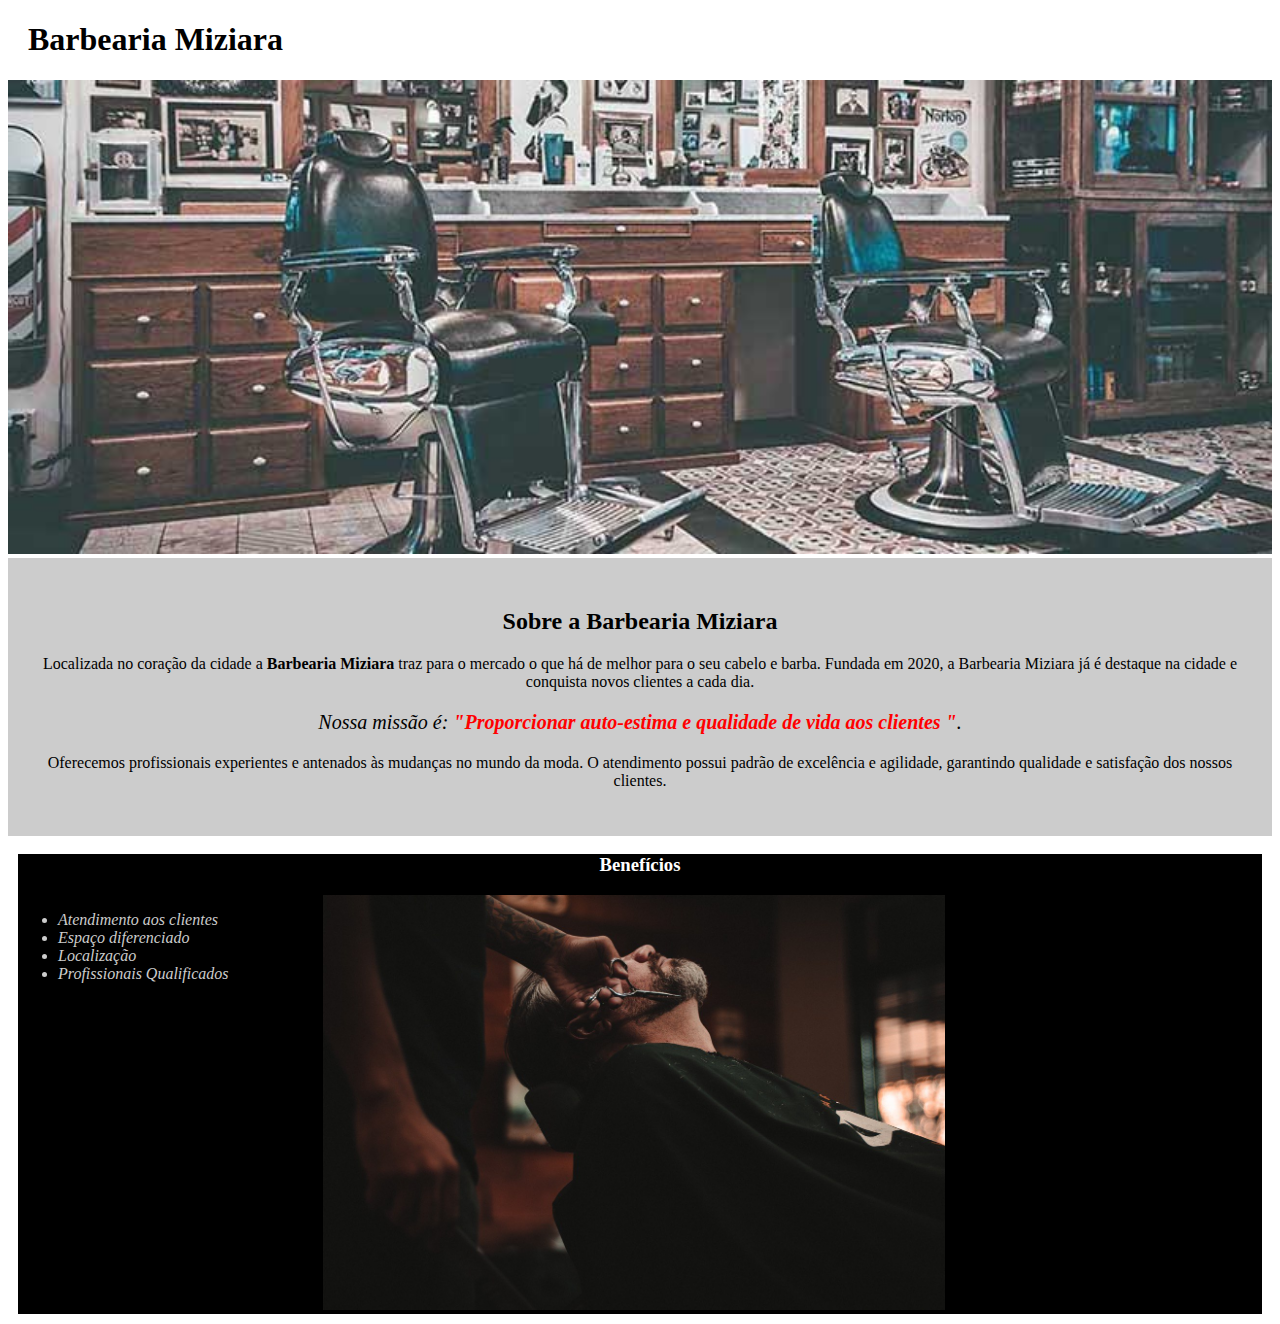
==== index.html @ 78d76c57 "Primeira página" ====
<!DOCTYPE html>
<html lang="pt-br">

<head>
    <meta charset="UTF-8">
    <title>Barbearia Miziara</title>
    <link rel="stylesheet" href="style.css">
</head>

<body>
    <header>
        <h1 class="titulo-principal">Barbearia Miziara</h1>
    </header>
    <img id="barbearia" src="img/banner.jpg" alt="Minha Figura">
    <div class="principal">
        <h2 class="centralizado" style="color: black;">Sobre a Barbearia Miziara</h2>

        <p>Localizada no coração da cidade a <strong>Barbearia Miziara</strong> traz para o mercado o que há de melhor para o seu cabelo e barba. Fundada em 2020, a Barbearia Miziara já é destaque na cidade e conquista novos clientes a cada dia.</p>

        <p id="missao" style=" font-size: 20px"><em>Nossa missão é: <strong>"Proporcionar auto-estima e qualidade de vida
                aos clientes "</strong>.</em></p>

        <p>Oferecemos profissionais experientes e antenados às mudanças no mundo da moda. O atendimento possui padrão de excelência e agilidade, garantindo qualidade e satisfação dos nossos clientes.</p>
    </div>

    <div class="beneficios">
        <h3 class="centralizado" style="color: white;">Benefícios</h3>

        <ul>
            <li class="itens">Atendimento aos clientes</li>
            <li class="itens">Espaço diferenciado</li>
            <li class="itens">Localização</li>
            <li class="itens">Profissionais Qualificados</li>
        </ul>

        <img src="img/beneficios.jpg" alt="Minha Figura" class="imagembeneficios">
    </div>
</body>


</html>
---- style.css ----
body {}

#barbearia {
    width: 100%;
}

.principal {
    background: #CCCCCC;
    padding: 30px;
}

.titulo-principal {
    padding-left: 20px;
    color: black;
}

.centralizado {
    text-align: center;
}

p {
    text-align: center
}

#missao {
    font-size: 20px
}

em strong {
    color: #FF0000;
}

.itens {
    font-style: italic;
    color: #CCCCCC
}

.beneficios {
    background: #000000;
    margin: 10px;
}

ul {
    display: inline-block;
    vertical-align: top;
    width: 20%;
    margin-right: 1%;
}

.imagembeneficios {
    width: 50%;
}
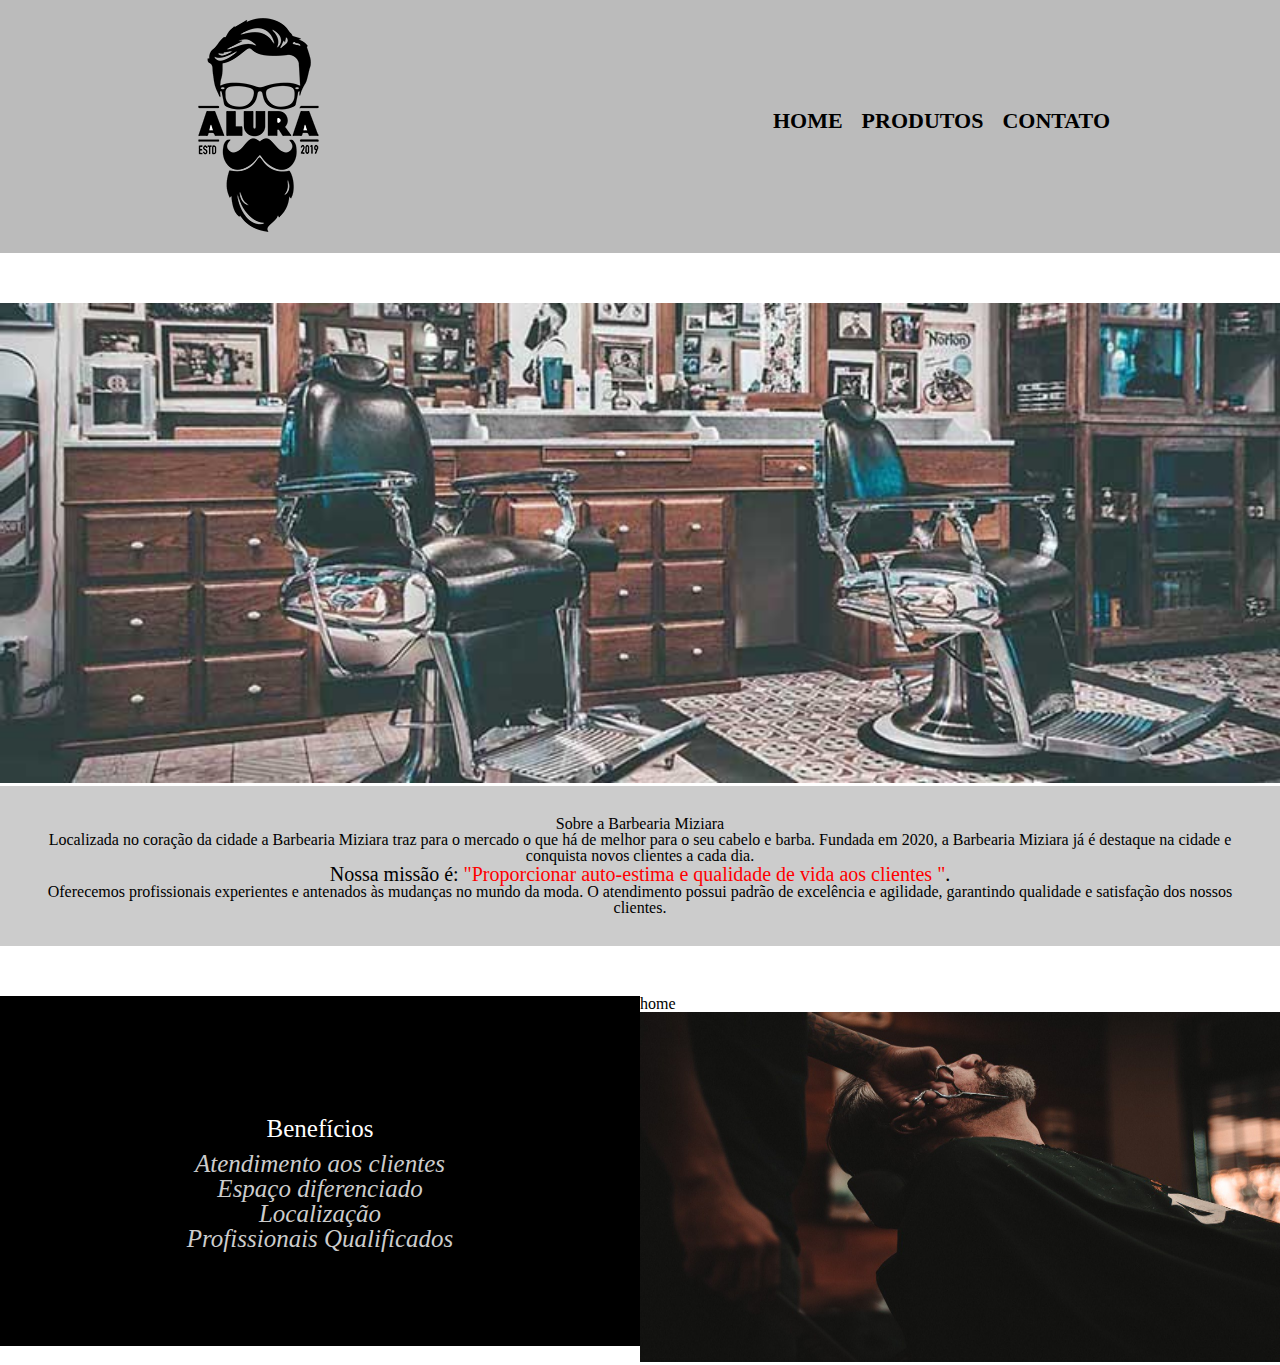
==== commit ab009661: "Resolveno nome da pagina para deploy do git page" ====
--- a/index.html
+++ b/index.html
@@ -4,38 +4,50 @@
 <head>
     <meta charset="UTF-8">
     <title>Barbearia Miziara</title>
-    <link rel="stylesheet" href="style.css">
+    <link rel="stylesheet" href="css/reset.css">
+    <link rel="stylesheet" href="css/home.css">
 </head>
 
 <body>
     <header>
-        <h1 class="titulo-principal">Barbearia Miziara</h1>
+        <div class="caixa">
+            <h1><img src="img/logo.png"></h1>
+            <nav>
+                <ul>
+                    <li><a href="index.html">Home</a></li>
+                    <li><a href="produtos.html">Produtos</a></li>
+                    <li><a href="contato.html">Contato</a></li>
+                </ul>
+            </nav>
+        </div>
     </header>
-    <img id="barbearia" src="img/banner.jpg" alt="Minha Figura">
-    <div class="principal">
-        <h2 class="centralizado" style="color: black;">Sobre a Barbearia Miziara</h2>
+    <main>
+        <img id="barbearia" src="img/banner.jpg" alt="Minha Figura">
+        <div class="principal">
+            <h2 class="centralizado" style="color: black;">Sobre a Barbearia Miziara</h2>
+            <p>Localizada no coração da cidade a <strong>Barbearia Miziara</strong> traz para o mercado o que há de melhor para o seu cabelo e barba. Fundada em 2020, a Barbearia Miziara já é destaque na cidade e conquista novos clientes a cada dia.</p>
+            <p id="missao" style=" font-size: 20px"><em>Nossa missão é: <strong>"Proporcionar auto-estima e qualidade de
+                        vida aos clientes "</strong>.</em></p>
+            <p>Oferecemos profissionais experientes e antenados às mudanças no mundo da moda. O atendimento possui padrão de excelência e agilidade, garantindo qualidade e satisfação dos nossos clientes.</p>
+        </div>
 
-        <p>Localizada no coração da cidade a <strong>Barbearia Miziara</strong> traz para o mercado o que há de melhor para o seu cabelo e barba. Fundada em 2020, a Barbearia Miziara já é destaque na cidade e conquista novos clientes a cada dia.</p>
-
-        <p id="missao" style=" font-size: 20px"><em>Nossa missão é: <strong>"Proporcionar auto-estima e qualidade de vida
-                aos clientes "</strong>.</em></p>
-
-        <p>Oferecemos profissionais experientes e antenados às mudanças no mundo da moda. O atendimento possui padrão de excelência e agilidade, garantindo qualidade e satisfação dos nossos clientes.</p>
-    </div>
-
-    <div class="beneficios">
-        <h3 class="centralizado" style="color: white;">Benefícios</h3>
-
-        <ul>
-            <li class="itens">Atendimento aos clientes</li>
-            <li class="itens">Espaço diferenciado</li>
-            <li class="itens">Localização</li>
-            <li class="itens">Profissionais Qualificados</li>
-        </ul>
-
-        <img src="img/beneficios.jpg" alt="Minha Figura" class="imagembeneficios">
-    </div>
+        <div class="beneficios">
+            <div id="div1-footer">
+                <ul id="text-footer">
+                    <li>
+                        <h3 class="centralizado" style="color: white; size: 30px; padding: 10px;">Benefícios</h3>
+                    </li>
+                    <li class="itens">Atendimento aos clientes</li>
+                    <li class="itens">Espaço diferenciado</li>
+                    <li class="itens">Localização</li>
+                    <li class="itens">Profissionais Qualificados</li>
+                </ul>
+            </div>home
+            <div id="div2-footer">
+                <img src="img/beneficios.jpg" alt="Minha Figura" class="imagembeneficios">
+            </div>
+        </div>
+    </main>
 </body>
 
-
 </html>--- a/css/home.css
+++ b/css/home.css
@@ -0,0 +1,108 @@
+header {
+    background: #bbbbbb;
+}
+
+.caixa {
+    position: relative;
+    width: 940px;
+    margin: 0 auto;
+}
+
+nav {
+    position: absolute;
+    top: 110px;
+    right: 0px;
+}
+
+nav li {
+    display: inline;
+    margin: 0 0 0 15px;
+}
+
+nav a {
+    text-transform: uppercase;
+    color: #000000;
+    font-weight: bold;
+    font-size: 22px;
+    text-decoration: none;
+}
+
+nav a:hover {
+    color: white;
+    text-decoration: underline;
+}
+
+#barbearia {
+    padding-top: 50px;
+    width: 100%;
+}
+
+.principal {
+    padding-top: 50px;
+    background: #CCCCCC;
+    padding: 30px;
+}
+
+.titulo-principal {
+    padding-left: 20px;
+    color: black;
+    text-align: center;
+}
+
+.centralizado {
+    text-align: center;
+}
+
+p {
+    text-align: center
+}
+
+#missao {
+    font-size: 20px
+}
+
+em strong {
+    color: #FF0000;
+}
+
+.itens {
+    font-style: italic;
+    color: #CCCCCC
+}
+
+.beneficios {
+    padding-top: 50px;
+    width: auto;
+    height: 350px;
+}
+
+#text-footer ul {
+    display: inline-block;
+    vertical-align: top;
+    width: 40%;
+    margin-right: 1%;
+}
+
+.imagembeneficios {
+    width: 100%;
+    height: 350px;
+}
+
+#div1-footer {
+    background: #000000;
+    float: left;
+    text-align: center;
+    width: 50%;
+    height: 100%;
+}
+
+#text-footer {
+    font-size: 25px;
+    padding-top: 110px;
+}
+
+#div2-footer {
+    float: right;
+    width: 50%;
+    height: 100%;
+}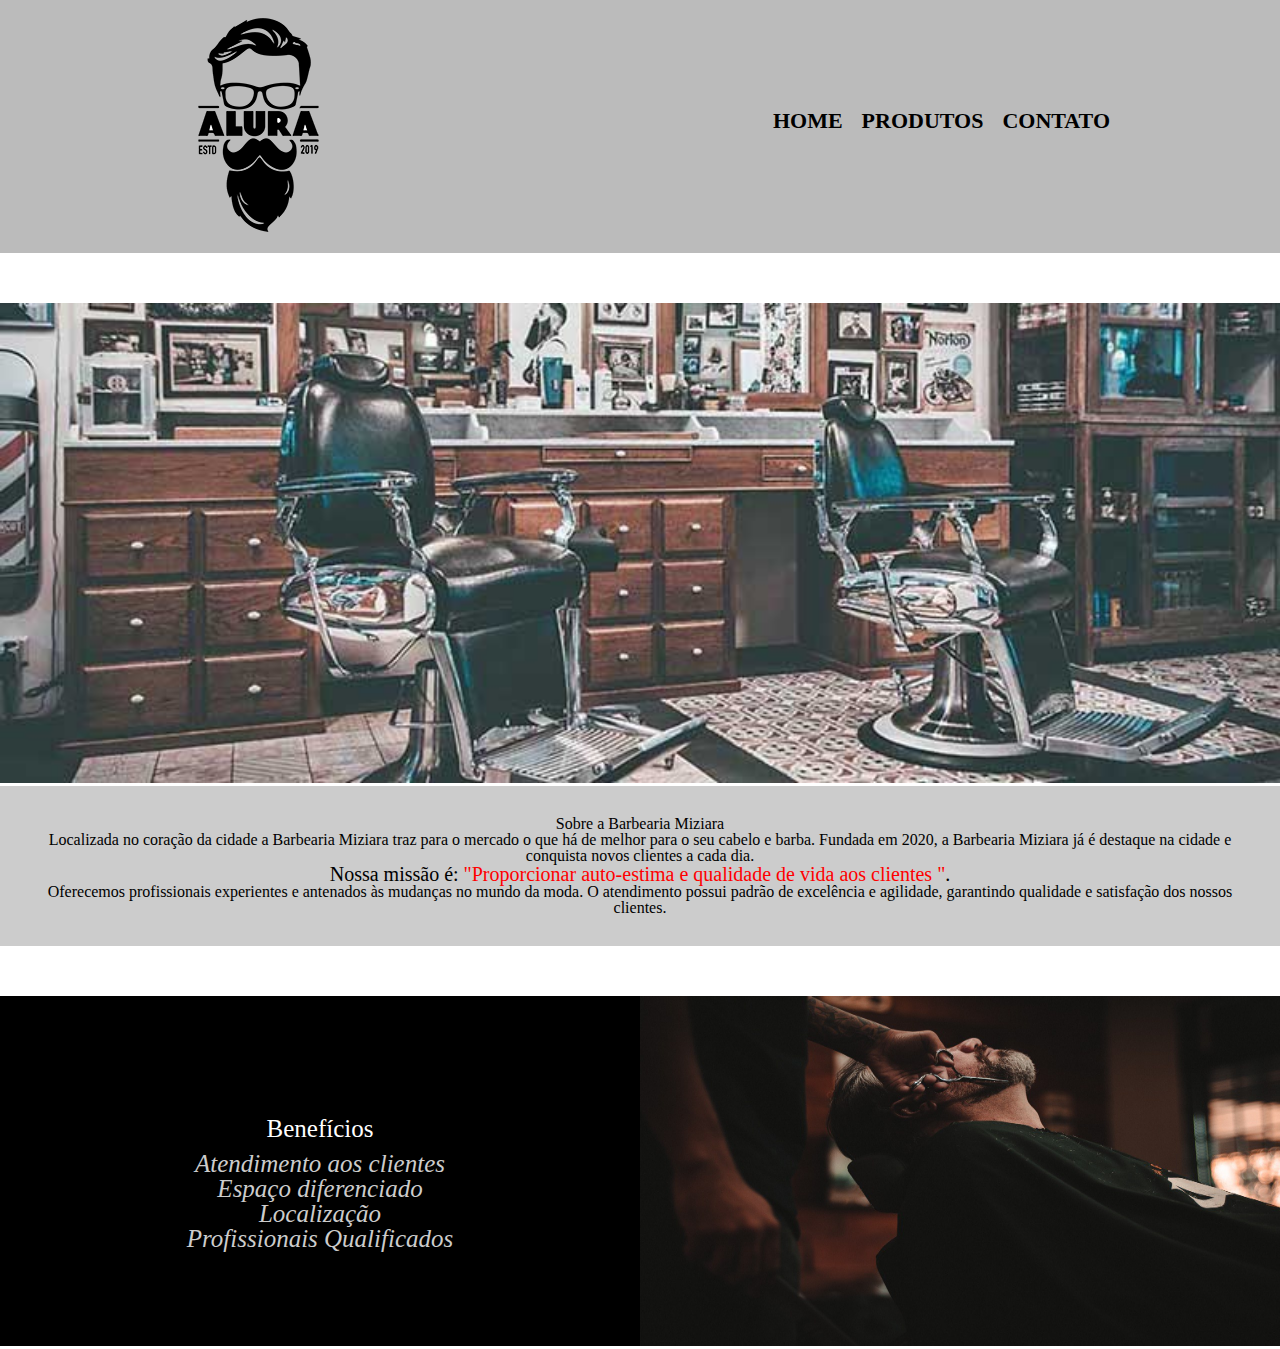
==== commit 9241464e: "Removendo palavra home" ====
--- a/index.html
+++ b/index.html
@@ -42,7 +42,7 @@
                     <li class="itens">Localização</li>
                     <li class="itens">Profissionais Qualificados</li>
                 </ul>
-            </div>home
+            </div>
             <div id="div2-footer">
                 <img src="img/beneficios.jpg" alt="Minha Figura" class="imagembeneficios">
             </div>
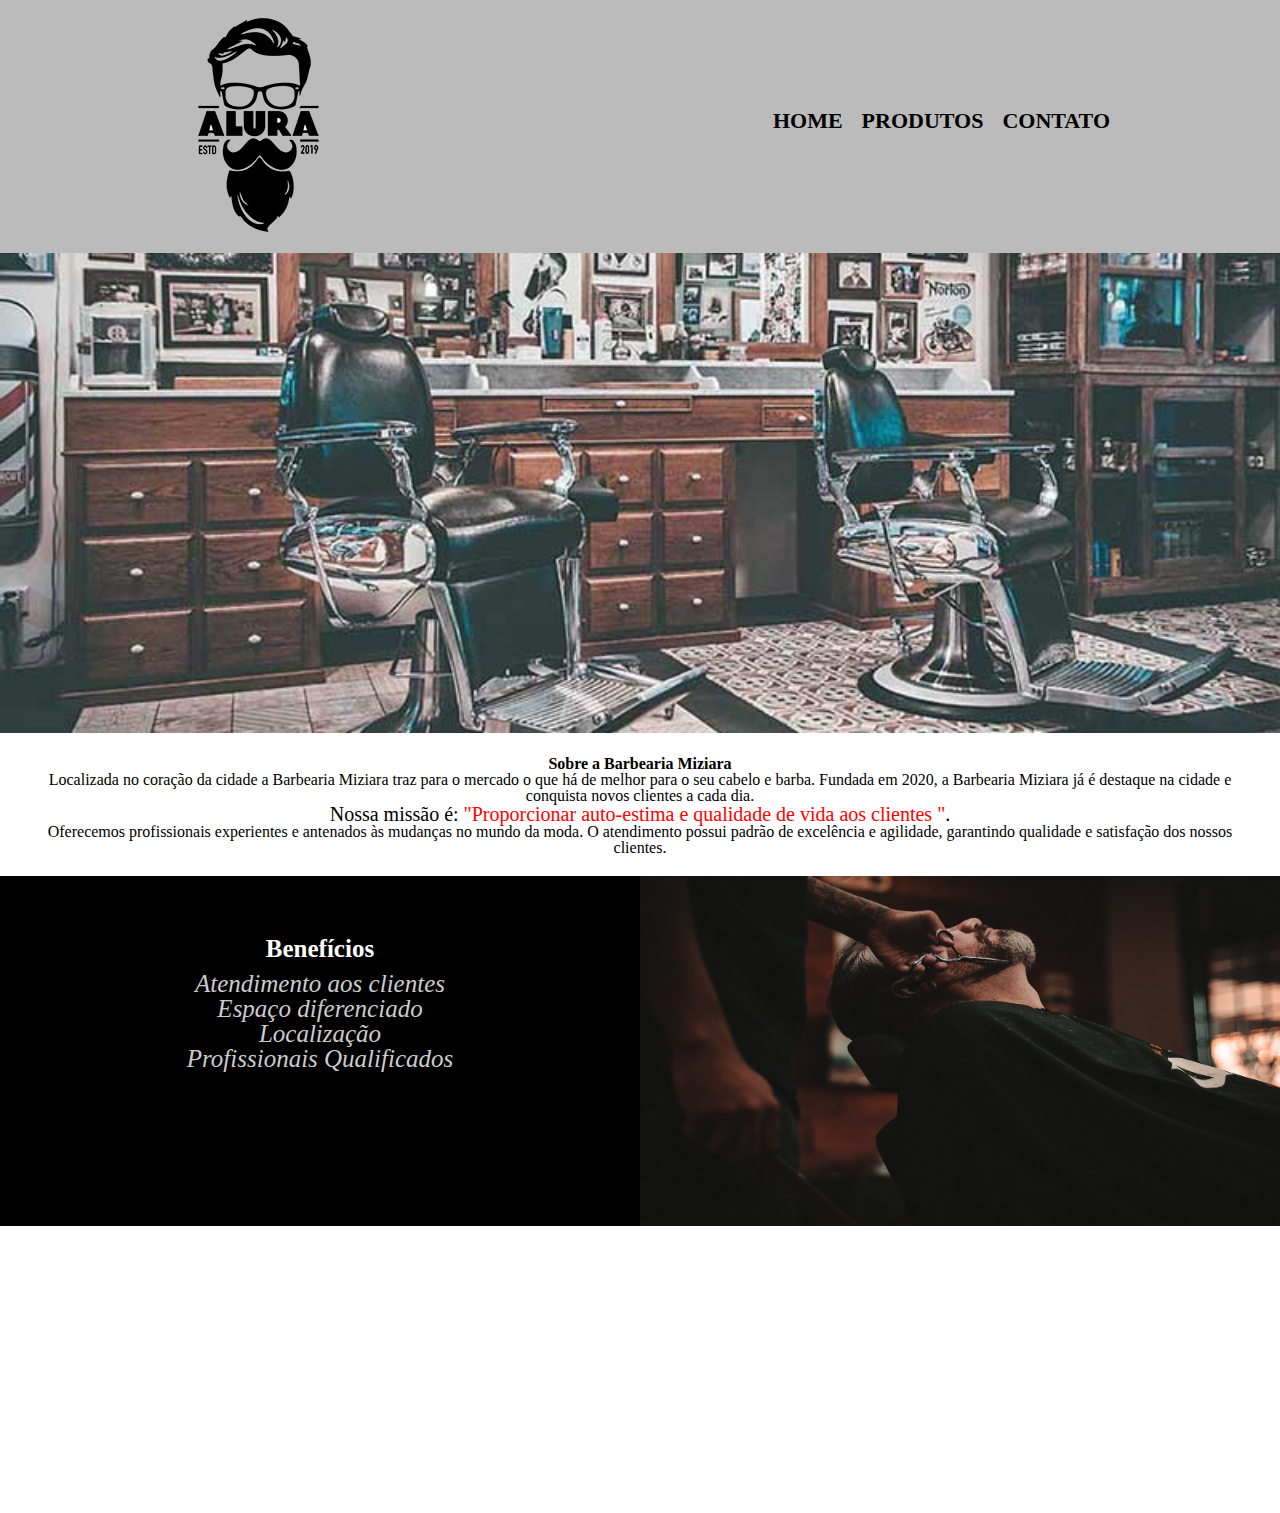
==== commit 0b039d0e: "Adicionando novas paginas" ====
--- a/index.html
+++ b/index.html
@@ -4,8 +4,8 @@
 <head>
     <meta charset="UTF-8">
     <title>Barbearia Miziara</title>
+    <link rel="stylesheet" href="css/style-home.css">
     <link rel="stylesheet" href="css/reset.css">
-    <link rel="stylesheet" href="css/home.css">
 </head>
 
 <body>
@@ -24,7 +24,7 @@
     <main>
         <img id="barbearia" src="img/banner.jpg" alt="Minha Figura">
         <div class="principal">
-            <h2 class="centralizado" style="color: black;">Sobre a Barbearia Miziara</h2>
+            <h2 class="centralizado" style="color: black">Sobre a Barbearia Miziara</h2>
             <p>Localizada no coração da cidade a <strong>Barbearia Miziara</strong> traz para o mercado o que há de melhor para o seu cabelo e barba. Fundada em 2020, a Barbearia Miziara já é destaque na cidade e conquista novos clientes a cada dia.</p>
             <p id="missao" style=" font-size: 20px"><em>Nossa missão é: <strong>"Proporcionar auto-estima e qualidade de
                         vida aos clientes "</strong>.</em></p>
@@ -48,6 +48,11 @@
             </div>
         </div>
     </main>
+
+    <footer>
+        <img src="img/logo-branco.png">
+        <p class="copyright">&copy; Copyright Barbearia Miziara - 2019</p>
+    </footer>
 </body>
 
 </html>--- a/css/style-home.css
+++ b/css/style-home.css
@@ -0,0 +1,119 @@
+header {
+    background: #bbbbbb;
+}
+
+.caixa {
+    position: relative;
+    width: 940px;
+    margin: 0 auto;
+}
+
+nav {
+    position: absolute;
+    top: 110px;
+    right: 0px;
+}
+
+nav li {
+    display: inline;
+    margin: 0 0 0 15px;
+}
+
+nav a {
+    text-transform: uppercase;
+    color: #000000;
+    font-weight: bold;
+    font-size: 22px;
+    text-decoration: none;
+}
+
+nav a:hover {
+    color: white;
+    text-decoration: underline;
+}
+
+#barbearia {
+    width: 100%;
+}
+
+.principal {
+    background: #ffffff;
+    padding: 20px;
+}
+
+.titulo-principal {
+    padding-left: 20px;
+    color: black;
+    text-align: center;
+}
+
+.centralizado {
+    text-align: center;
+    font-weight: bold;
+}
+
+p {
+    text-align: center
+}
+
+#missao {
+    font-size: 20px
+}
+
+em strong {
+    color: #FF0000;
+}
+
+.itens {
+    font-style: italic;
+    color: #CCCCCC
+}
+
+.beneficios {
+    padding-top: 0px;
+    width: auto;
+    height: 350px;
+}
+
+#text-footer ul {
+    display: inline-block;
+    vertical-align: top;
+    width: 40%;
+    margin-right: 1%;
+}
+
+.imagembeneficios {
+    width: 100%;
+    height: 350px;
+}
+
+#div1-footer {
+    background: #000000;
+    float: left;
+    text-align: center;
+    width: 50%;
+    height: 100%;
+}
+
+#text-footer {
+    font-size: 25px;
+    padding-top: 50px;
+}
+
+#div2-footer {
+    float: right;
+    width: 50%;
+    height: 100%;
+}
+
+footer {
+    text-align: center;
+    background: url("https://cdn.shortpixel.ai/client/to_webp,q_glossy,ret_img,w_1920/https://home.unicruz.edu.br/wp-content/uploads/revslider/u-revo-slider/Slide1-BG.jpg");
+    padding: 40px 0;
+}
+
+.copyright {
+    color: #ffffff;
+    font-size: 13px;
+    margin: 20px 0 0;
+}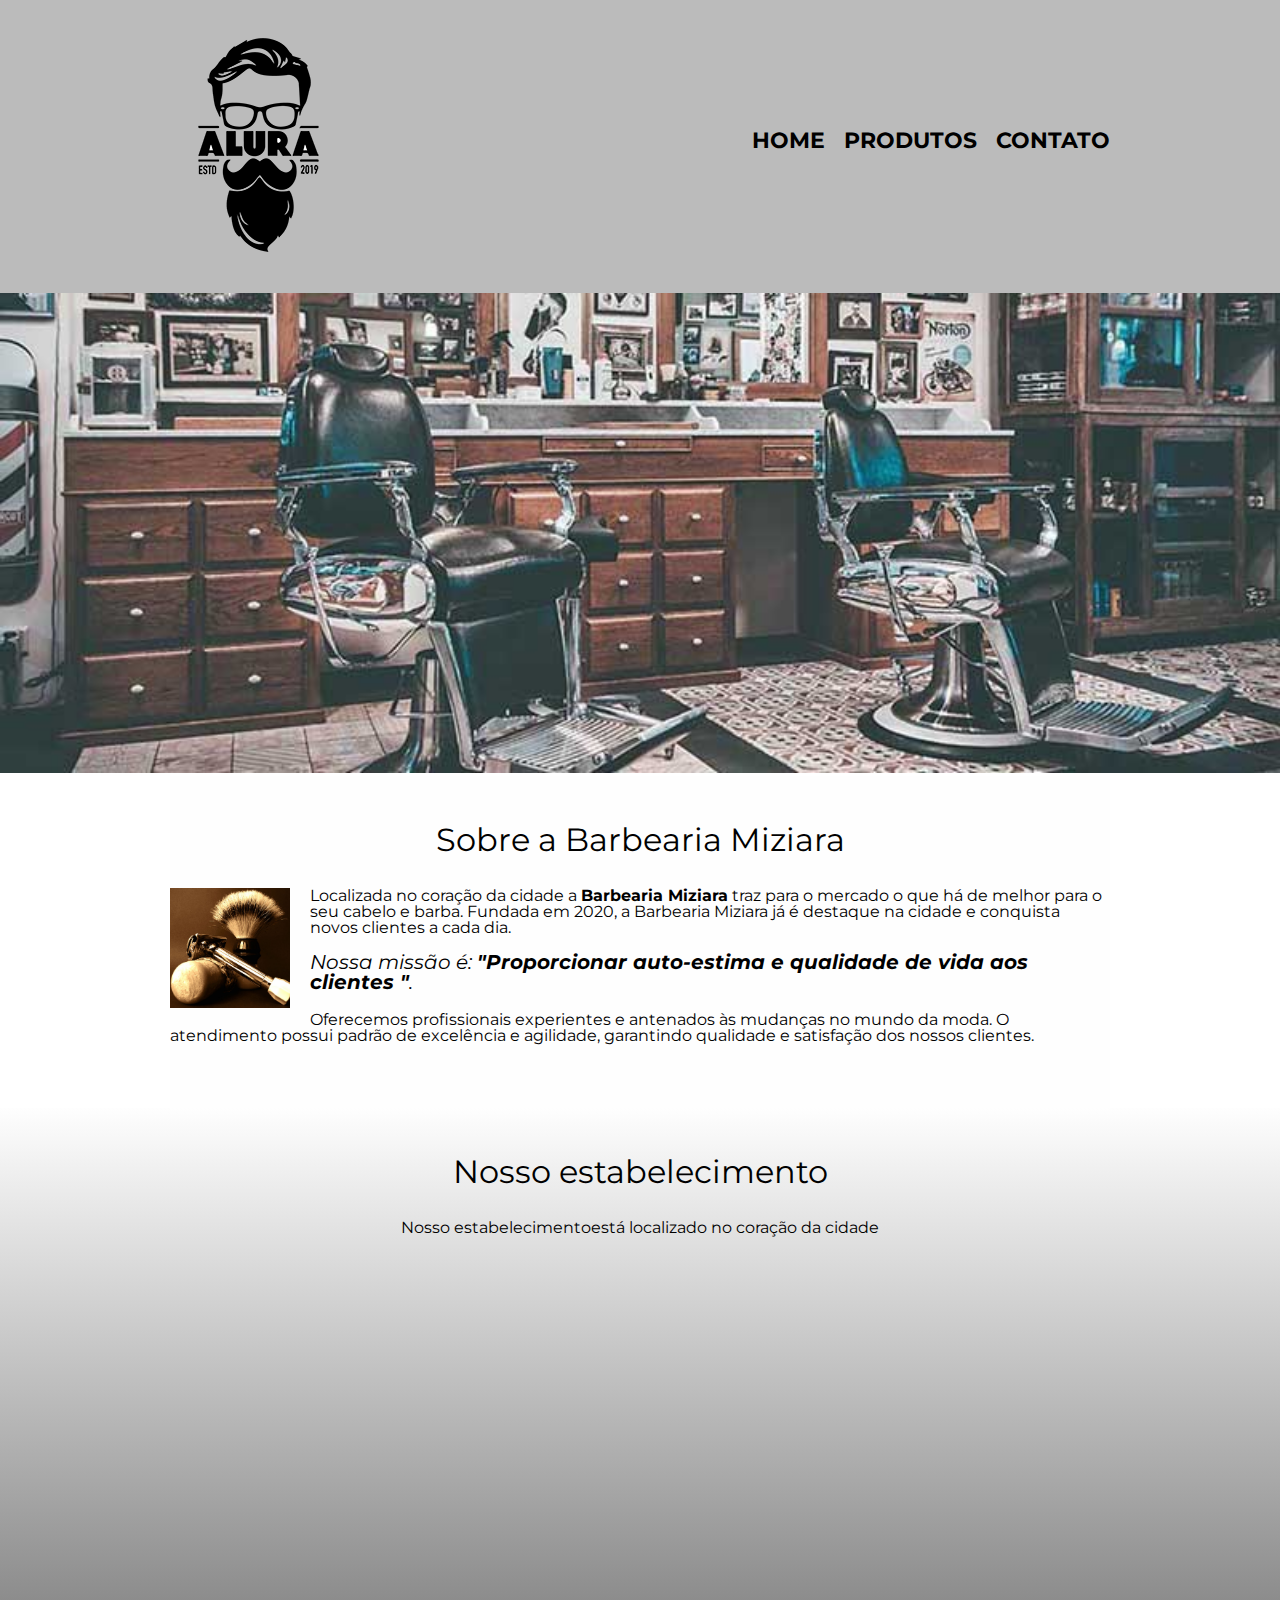
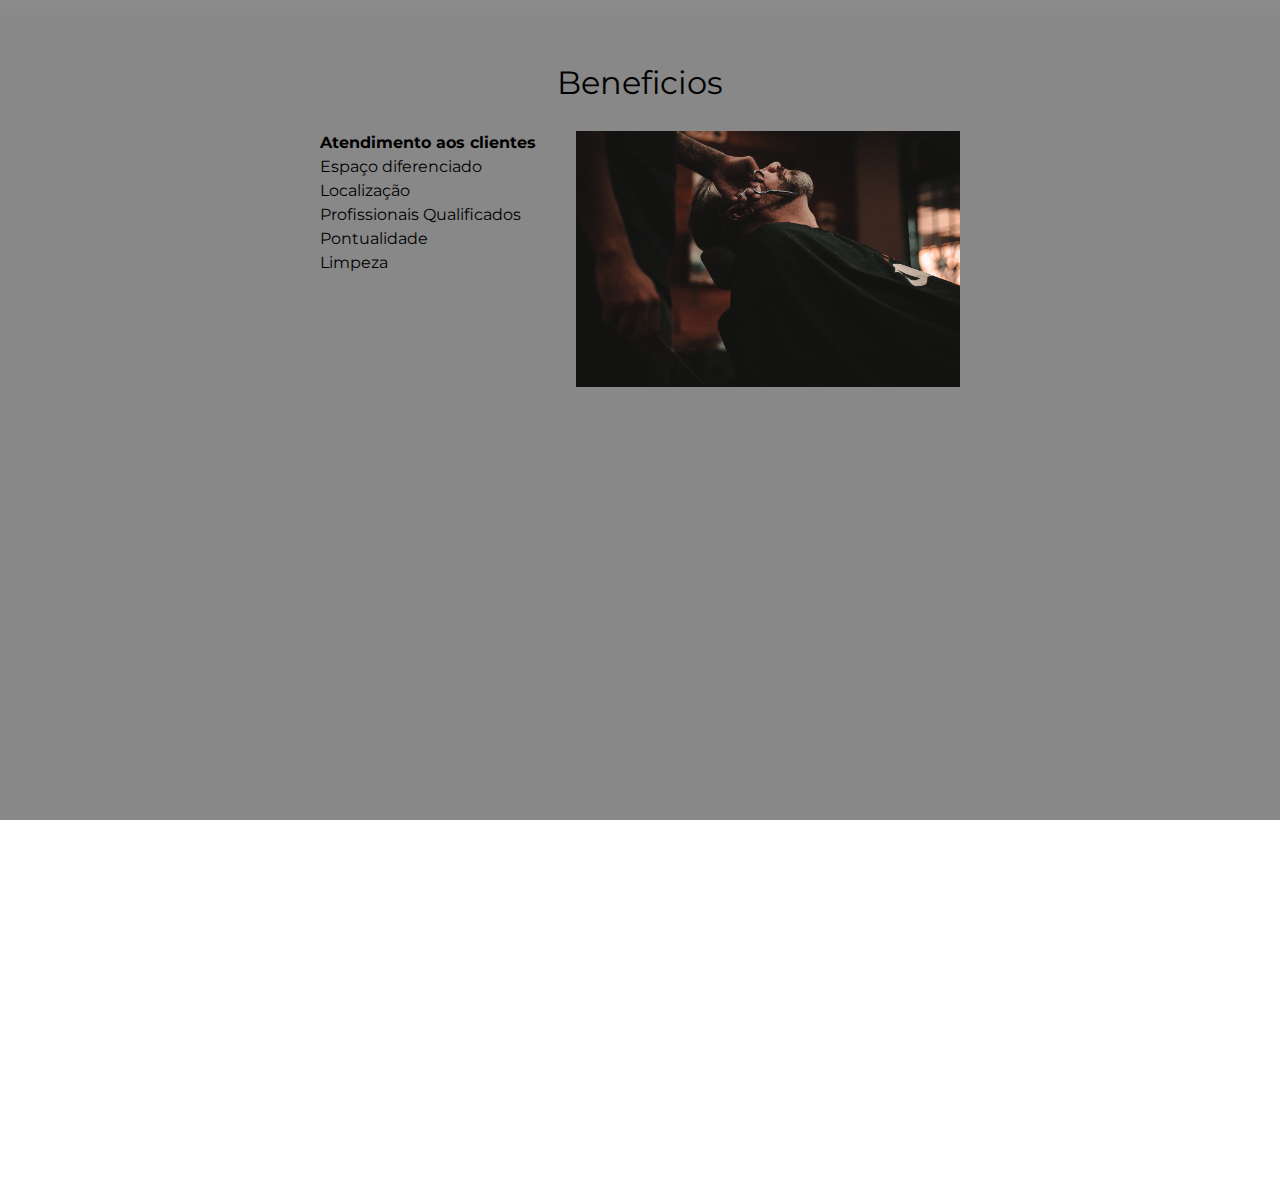
==== commit 3c3f757b: "Alterando página Home" ====
--- a/index.html
+++ b/index.html
@@ -4,8 +4,10 @@
 <head>
     <meta charset="UTF-8">
     <title>Barbearia Miziara</title>
-    <link rel="stylesheet" href="css/style-home.css">
+
     <link rel="stylesheet" href="css/reset.css">
+    <link rel="stylesheet" href="css/style.css">
+    <link href="https://fonts.googleapis.com/css2?family=Montserrat:wght@100&display=swap" rel="stylesheet">
 </head>
 
 <body>
@@ -21,37 +23,54 @@
             </nav>
         </div>
     </header>
+
+    <img class="banner" src="img/banner.jpg">
     <main>
-        <img id="barbearia" src="img/banner.jpg" alt="Minha Figura">
-        <div class="principal">
-            <h2 class="centralizado" style="color: black">Sobre a Barbearia Miziara</h2>
+        <section class="principal">
+            <h2 class="titulo-principal">Sobre a Barbearia Miziara</h2>
+
+            <img class="utensilios" src="img/utensilios.jpg" alt="Utensilios de um barbeiro.">
             <p>Localizada no coração da cidade a <strong>Barbearia Miziara</strong> traz para o mercado o que há de melhor para o seu cabelo e barba. Fundada em 2020, a Barbearia Miziara já é destaque na cidade e conquista novos clientes a cada dia.</p>
-            <p id="missao" style=" font-size: 20px"><em>Nossa missão é: <strong>"Proporcionar auto-estima e qualidade de
-                        vida aos clientes "</strong>.</em></p>
+            <p id=" missao " style=" font-size: 20px "><em>Nossa missão é: <strong>"Proporcionar auto-estima e qualidade de vida aos clientes "</strong>.</em></p>
             <p>Oferecemos profissionais experientes e antenados às mudanças no mundo da moda. O atendimento possui padrão de excelência e agilidade, garantindo qualidade e satisfação dos nossos clientes.</p>
-        </div>
+        </section>
 
-        <div class="beneficios">
-            <div id="div1-footer">
-                <ul id="text-footer">
-                    <li>
-                        <h3 class="centralizado" style="color: white; size: 30px; padding: 10px;">Benefícios</h3>
-                    </li>
-                    <li class="itens">Atendimento aos clientes</li>
-                    <li class="itens">Espaço diferenciado</li>
-                    <li class="itens">Localização</li>
-                    <li class="itens">Profissionais Qualificados</li>
-                </ul>
+        <section class="mapa">
+            <h3 class="titulo-principal">Nosso estabelecimento</h3>
+            <p>
+                Nosso estabelecimentoestá localizado no coração da cidade</p>
+            <div class="mapa-conteudo">
+                <iframe src="https://www.google.com/maps/embed?pb=!1m18!1m12!1m3!1d3773.8905729565076!2d-48.238645585210016!3d-18.936237113064696!2m3!1f0!2f0!3f0!3m2!1i1024!2i768!4f13.1!3m3!1m2!1s0x94a44ff70f5c6655%3A0xaba6917af6c566f9!2sR.%20Carvalho%20de%20Mendon%C3%A7a%2C%201578%20-%20Pampulha%2C%20Uberl%C3%A2ndia%20-%20MG!5e0!3m2!1spt-BR!2sbr!4v1590540387512!5m2!1spt-BR!2sbr"
+                    width="100%" height="300" frameborder="0" style="border:0;" allowfullscreen="" aria-hidden="false" tabindex="0"></iframe>
             </div>
-            <div id="div2-footer">
-                <img src="img/beneficios.jpg" alt="Minha Figura" class="imagembeneficios">
+
+        </section>
+
+
+        <section class="beneficios">
+            <h3 class="titulo-principal"> Beneficios</h3>
+
+            <div class="conteudo-beneficios">
+                <ul class="lista-beneficios">
+                    <li class="itens ">Atendimento aos clientes </li>
+                    <li class="itens ">Espaço diferenciado</li>
+                    <li class="itens ">Localização</li>
+                    <li class="itens ">Profissionais Qualificados</li>
+                    <li class="itens ">Pontualidade</li>
+                    <li class="itens ">Limpeza</li>
+                </ul><img src="img/beneficios.jpg " class="imagem-beneficios">
             </div>
-        </div>
+
+            <div class="video">
+                <iframe width="560" height="315" src="https://www.youtube.com/embed/wcVVXUV0YUY" frameborder="0" allow="accelerometer; autoplay; encrypted-media; gyroscope; picture-in-picture" allowfullscreen></iframe>
+            </div>
+        </section>
+
     </main>
 
     <footer>
-        <img src="img/logo-branco.png">
-        <p class="copyright">&copy; Copyright Barbearia Miziara - 2019</p>
+        <img src="img/logo-branco.png ">
+        <p class="copyright ">&copy; Copyright Barbearia Miziara - 2020</p>
     </footer>
 </body>
 
--- a/css/style.css
+++ b/css/style.css
@@ -0,0 +1,239 @@
+    body {
+        font-family: 'Montserrat', sans-serif
+    }
+    
+    header {
+        background: #BBBBBB;
+        padding: 20px 0;
+    }
+    
+    .caixa {
+        position: relative;
+        width: 940px;
+        margin: 0 auto;
+    }
+    
+    nav {
+        position: absolute;
+        top: 110px;
+        right: 0;
+    }
+    
+    nav li {
+        display: inline;
+        margin: 0 0 0 15px;
+    }
+    
+    nav a {
+        text-transform: uppercase;
+        color: #000000;
+        font-weight: bold;
+        font-size: 22px;
+        text-decoration: none;
+    }
+    
+    nav a:hover {
+        color: #ffffff;
+        text-decoration: underline;
+    }
+    
+    .produtos {
+        width: 940px;
+        margin: 0 auto;
+        padding: 50px 0;
+    }
+    
+    .produtos li {
+        display: inline-block;
+        text-align: center;
+        width: 30%;
+        vertical-align: top;
+        margin: 0 1.5%;
+        padding: 30px 20px;
+        box-sizing: border-box;
+        border: 2px solid #000000;
+        border-radius: 10px;
+    }
+    
+    .produtos li:hover {
+        border-color: #C78C19;
+    }
+    
+    .produtos li:active {
+        border-color: #088C19;
+    }
+    
+    .produtos li:hover h2 {
+        font-size: 34px;
+    }
+    
+    .produtos h2 {
+        font-size: 30px;
+        font-weight: bold;
+    }
+    
+    .produto-descricao {
+        font-size: 18px;
+    }
+    
+    .produto-preco {
+        font-size: 22px;
+        font-weight: bold;
+        margin-top: 10px;
+    }
+    
+    footer {
+        text-align: center;
+        background: url("https://cdn.shortpixel.ai/client/to_webp,q_glossy,ret_img,w_1920/https://home.unicruz.edu.br/wp-content/uploads/revslider/u-revo-slider/Slide1-BG.jpg");
+        padding: 40px 0;
+    }
+    
+    .copyright {
+        color: #FFFFFF;
+        font-size: 13px;
+        margin: 20px 0 0;
+    }
+    
+    main {}
+    
+    form {
+        width: 940px;
+        margin: 40px auto;
+    }
+    
+    form label,
+    form legend {
+        display: block;
+        font-size: 20px;
+        margin: 0 0 10px;
+    }
+    
+    .input-padrao {
+        display: block;
+        margin: 0 0 20px;
+        padding: 10px 25px;
+        width: 50%;
+    }
+    
+    .checkbox {
+        margin: 20px 0;
+    }
+    
+    .enviar {
+        width: 40%;
+        padding: 15px 0;
+        background: red;
+        color: white;
+        font-weight: bold;
+        font-size: 18px;
+        border: none;
+        border-radius: 5px;
+        transition: 1s all;
+        cursor: pointer;
+    }
+    
+    .enviar:hover {
+        background: black;
+        transform: scale(1.2);
+    }
+    
+    table {
+        margin: 20px 0 40px;
+    }
+    
+    thead {
+        background: #555555;
+        color: white;
+        font-weight: bold;
+    }
+    
+    td,
+    th {
+        border: 1px solid #000000;
+        padding: 8px 15px;
+    }
+    /*css da página inicial*/
+    
+    .banner {
+        width: 100%;
+    }
+    
+    .titulo-principal {
+        text-align: center;
+        font-size: 2em;
+        margin: 0 0 1em;
+        clear: left;
+    }
+    
+    .principal {
+        padding: 3em 0;
+        background: #FEFEFE;
+        width: 940px;
+        margin: 0 auto;
+    }
+    
+    .principal p {
+        margin: 0 0 1em;
+    }
+    
+    .principal strong {
+        font-weight: bold;
+    }
+    
+    .principal em {
+        font-style: italic;
+    }
+    
+    .utensilios {
+        width: 120px;
+        float: left;
+        margin: 0 20px 20px 0;
+    }
+    
+    .mapa {
+        padding: 3em 0;
+        background: linear-gradient(#FEFEFE, #888888);
+    }
+    
+    .mapa-conteudo {
+        width: 940px;
+        margin: 0 auto;
+    }
+    
+    .mapa p {
+        margin: 0 0 2em;
+        text-align: center;
+    }
+    
+    .beneficios {
+        padding: 3em 0;
+        background: #888888;
+    }
+    
+    .conteudo-beneficios {
+        width: 640px;
+        margin: 0 auto;
+    }
+    
+    .lista-beneficios {
+        width: 40%;
+        display: inline-block;
+        vertical-align: top;
+    }
+    
+    .itens {
+        line-height: 1.5;
+    }
+    
+    .itens:first-child {
+        font-weight: bold;
+    }
+    
+    .imagem-beneficios {
+        width: 60%;
+    }
+    
+    .video {
+        width: 560px;
+        margin: 2em auto;
+    }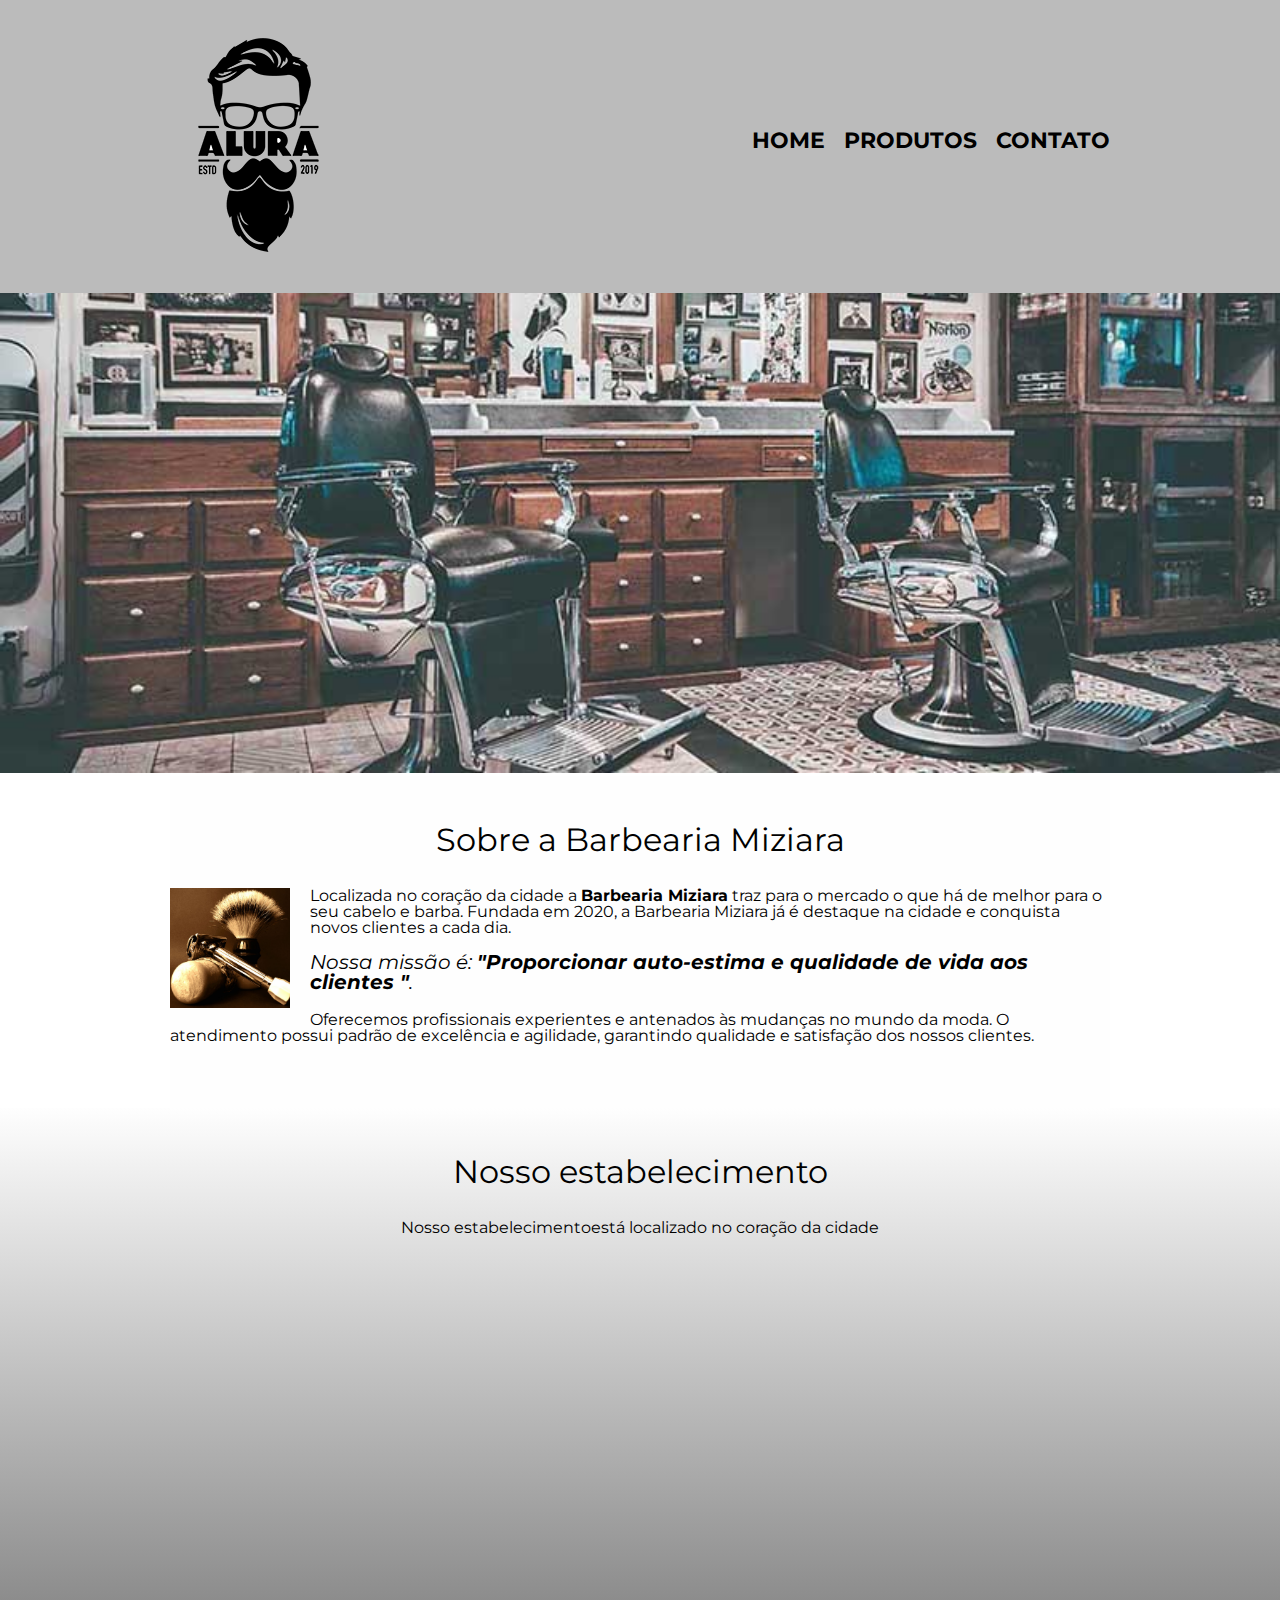
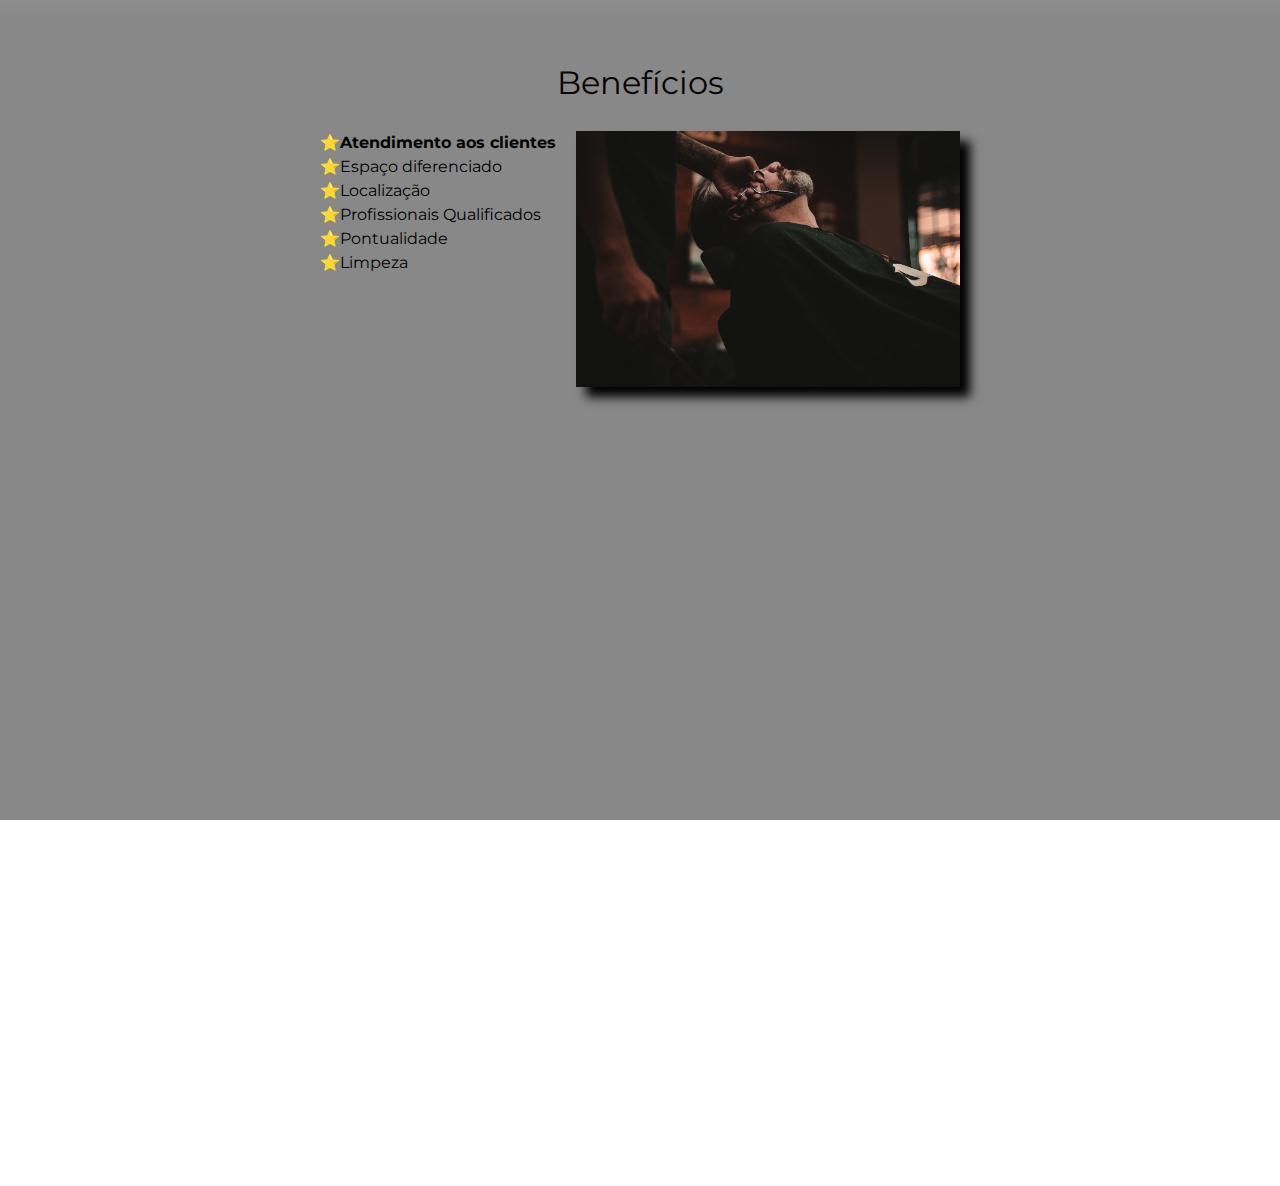
==== commit d2dcd3f2: "Melhorando Responsividade das paginas" ====
--- a/index.html
+++ b/index.html
@@ -3,6 +3,7 @@
 
 <head>
     <meta charset="UTF-8">
+    <meta name="viewport" content="width=device-width">
     <title>Barbearia Miziara</title>
 
     <link rel="stylesheet" href="css/reset.css">
@@ -13,7 +14,9 @@
 <body>
     <header>
         <div class="caixa">
-            <h1><img src="img/logo.png"></h1>
+            <h1>
+                <img src="img/logo.png"></h1>
+
             <nav>
                 <ul>
                     <li><a href="index.html">Home</a></li>
@@ -48,7 +51,7 @@
 
 
         <section class="beneficios">
-            <h3 class="titulo-principal"> Beneficios</h3>
+            <h3 class="titulo-principal"> Benefícios</h3>
 
             <div class="conteudo-beneficios">
                 <ul class="lista-beneficios">
@@ -62,7 +65,7 @@
             </div>
 
             <div class="video">
-                <iframe width="560" height="315" src="https://www.youtube.com/embed/wcVVXUV0YUY" frameborder="0" allow="accelerometer; autoplay; encrypted-media; gyroscope; picture-in-picture" allowfullscreen></iframe>
+                <iframe width="100%" height="315" src="https://www.youtube.com/embed/wcVVXUV0YUY" frameborder="0" allow="accelerometer; autoplay; encrypted-media; gyroscope; picture-in-picture" allowfullscreen></iframe>
             </div>
         </section>
 
--- a/css/style.css
+++ b/css/style.css
@@ -1,239 +1,273 @@
-    body {
-        font-family: 'Montserrat', sans-serif
-    }
-    
-    header {
-        background: #BBBBBB;
-        padding: 20px 0;
-    }
-    
-    .caixa {
-        position: relative;
-        width: 940px;
-        margin: 0 auto;
-    }
-    
+body {
+    font-family: 'Montserrat', sans-serif
+}
+
+header {
+    background: #BBBBBB;
+    padding: 20px 0;
+}
+
+.caixa {
+    position: relative;
+    width: 940px;
+    margin: 0 auto;
+}
+
+nav {
+    position: absolute;
+    top: 110px;
+    right: 0;
+}
+
+nav li {
+    display: inline;
+    margin: 0 0 0 15px;
+}
+
+nav a {
+    text-transform: uppercase;
+    color: #000000;
+    font-weight: bold;
+    font-size: 22px;
+    text-decoration: none;
+}
+
+nav a:hover {
+    color: #ffffff;
+    text-decoration: underline;
+}
+
+.produtos {
+    width: 940px;
+    margin: 0 auto;
+    padding: 50px 0;
+}
+
+.produtos li {
+    display: inline-block;
+    text-align: center;
+    width: 30%;
+    vertical-align: top;
+    margin: 0 1.5%;
+    padding: 30px 20px;
+    box-sizing: border-box;
+    border: 2px solid #000000;
+    border-radius: 10px;
+}
+
+.produtos li:hover {
+    border-color: red;
+}
+
+.produtos li:active {
+    border-color: blue;
+}
+
+.produtos li:hover h2 {
+    font-size: 34px;
+}
+
+.produtos h2 {
+    font-size: 30px;
+    font-weight: bold;
+}
+
+.produto-descricao {
+    font-size: 18px;
+}
+
+.produto-preco {
+    font-size: 22px;
+    font-weight: bold;
+    margin-top: 10px;
+}
+
+footer {
+    text-align: center;
+    background: url("https://cdn.shortpixel.ai/client/to_webp,q_glossy,ret_img,w_1920/https://home.unicruz.edu.br/wp-content/uploads/revslider/u-revo-slider/Slide1-BG.jpg");
+    padding: 40px 0;
+}
+
+.copyright {
+    color: #FFFFFF;
+    font-size: 13px;
+    margin: 20px 0 0;
+}
+
+main {}
+
+form {
+    width: 940px;
+    margin: 40px auto;
+}
+
+form label,
+form legend {
+    display: block;
+    font-size: 20px;
+    margin: 0 0 10px;
+}
+
+.input-padrao {
+    display: block;
+    margin: 0 0 20px;
+    padding: 10px 25px;
+    width: 50%;
+}
+
+.checkbox {
+    margin: 20px 0;
+}
+
+.enviar {
+    width: 40%;
+    padding: 15px 0;
+    background: red;
+    color: white;
+    font-weight: bold;
+    font-size: 18px;
+    border: none;
+    border-radius: 5px;
+    transition: 1s all;
+    cursor: pointer;
+}
+
+.enviar:hover {
+    background: black;
+    transform: scale(1.2);
+}
+
+table {
+    margin: 20px 0 40px;
+}
+
+thead {
+    background: #555555;
+    color: white;
+    font-weight: bold;
+}
+
+td,
+th {
+    border: 1px solid #000000;
+    padding: 8px 15px;
+}
+
+
+/*css da página inicial*/
+
+.banner {
+    width: 100%;
+}
+
+.titulo-principal {
+    text-align: center;
+    font-size: 2em;
+    margin: 0 0 1em;
+    clear: left;
+}
+
+.principal {
+    padding: 3em 0;
+    background: #FEFEFE;
+    width: 940px;
+    margin: 0 auto;
+}
+
+.principal p {
+    margin: 0 0 1em;
+}
+
+.principal strong {
+    font-weight: bold;
+}
+
+.principal em {
+    font-style: italic;
+}
+
+.utensilios {
+    width: 120px;
+    float: left;
+    margin: 0 20px 20px 0;
+}
+
+.mapa {
+    padding: 3em 0;
+    background: linear-gradient(#FEFEFE, #888888);
+}
+
+.mapa-conteudo {
+    width: 940px;
+    margin: 0 auto;
+}
+
+.mapa p {
+    margin: 0 0 2em;
+    text-align: center;
+}
+
+.beneficios {
+    padding: 3em 0;
+    background: #888888;
+}
+
+.conteudo-beneficios {
+    width: 640px;
+    margin: 0 auto;
+}
+
+.lista-beneficios {
+    width: 40%;
+    display: inline-block;
+    vertical-align: top;
+}
+
+.itens {
+    line-height: 1.5;
+}
+
+.itens:before {
+    content: "⭐";
+}
+
+.itens:first-child {
+    font-weight: bold;
+}
+
+.imagem-beneficios {
+    width: 60%;
+    box-shadow: 10px 10px 10px#000000;
+}
+
+.video {
+    width: 560px;
+    margin: 2em auto;
+}
+
+@media screen and (max-width: 480px) {
+    .caixa,
+    .principal,
+    .conteudo-beneficios,
+    .mapa-conteudo,
+    .video,
+    .produtos,
+    .produtos li,
+    form {
+        width: 100%;
+    }
+    h1 {
+        text-align: center;
+    }
     nav {
-        position: absolute;
-        top: 110px;
-        right: 0;
-    }
-    
-    nav li {
-        display: inline;
-        margin: 0 0 0 15px;
-    }
-    
-    nav a {
-        text-transform: uppercase;
-        color: #000000;
-        font-weight: bold;
-        font-size: 22px;
-        text-decoration: none;
-    }
-    
-    nav a:hover {
-        color: #ffffff;
-        text-decoration: underline;
-    }
-    
-    .produtos {
-        width: 940px;
-        margin: 0 auto;
-        padding: 50px 0;
-    }
-    
+        position: static;
+    }
+    .lista-beneficios,
+    .imagem-beneficios {
+        width: 100%;
+    }
+    .produtos,
     .produtos li {
-        display: inline-block;
-        text-align: center;
-        width: 30%;
-        vertical-align: top;
-        margin: 0 1.5%;
-        padding: 30px 20px;
-        box-sizing: border-box;
-        border: 2px solid #000000;
-        border-radius: 10px;
-    }
-    
-    .produtos li:hover {
-        border-color: #C78C19;
-    }
-    
-    .produtos li:active {
-        border-color: #088C19;
-    }
-    
-    .produtos li:hover h2 {
-        font-size: 34px;
-    }
-    
-    .produtos h2 {
-        font-size: 30px;
-        font-weight: bold;
-    }
-    
-    .produto-descricao {
-        font-size: 18px;
-    }
-    
-    .produto-preco {
-        font-size: 22px;
-        font-weight: bold;
-        margin-top: 10px;
-    }
-    
-    footer {
-        text-align: center;
-        background: url("https://cdn.shortpixel.ai/client/to_webp,q_glossy,ret_img,w_1920/https://home.unicruz.edu.br/wp-content/uploads/revslider/u-revo-slider/Slide1-BG.jpg");
-        padding: 40px 0;
-    }
-    
-    .copyright {
-        color: #FFFFFF;
-        font-size: 13px;
-        margin: 20px 0 0;
-    }
-    
-    main {}
-    
-    form {
-        width: 940px;
-        margin: 40px auto;
-    }
-    
-    form label,
-    form legend {
-        display: block;
-        font-size: 20px;
-        margin: 0 0 10px;
-    }
-    
-    .input-padrao {
-        display: block;
-        margin: 0 0 20px;
-        padding: 10px 25px;
-        width: 50%;
-    }
-    
-    .checkbox {
-        margin: 20px 0;
-    }
-    
-    .enviar {
-        width: 40%;
-        padding: 15px 0;
-        background: red;
-        color: white;
-        font-weight: bold;
-        font-size: 18px;
-        border: none;
-        border-radius: 5px;
-        transition: 1s all;
-        cursor: pointer;
-    }
-    
-    .enviar:hover {
-        background: black;
-        transform: scale(1.2);
-    }
-    
-    table {
-        margin: 20px 0 40px;
-    }
-    
-    thead {
-        background: #555555;
-        color: white;
-        font-weight: bold;
-    }
-    
-    td,
-    th {
-        border: 1px solid #000000;
-        padding: 8px 15px;
-    }
-    /*css da página inicial*/
-    
-    .banner {
-        width: 100%;
-    }
-    
-    .titulo-principal {
-        text-align: center;
-        font-size: 2em;
-        margin: 0 0 1em;
-        clear: left;
-    }
-    
-    .principal {
-        padding: 3em 0;
-        background: #FEFEFE;
-        width: 940px;
-        margin: 0 auto;
-    }
-    
-    .principal p {
-        margin: 0 0 1em;
-    }
-    
-    .principal strong {
-        font-weight: bold;
-    }
-    
-    .principal em {
-        font-style: italic;
-    }
-    
-    .utensilios {
-        width: 120px;
-        float: left;
-        margin: 0 20px 20px 0;
-    }
-    
-    .mapa {
-        padding: 3em 0;
-        background: linear-gradient(#FEFEFE, #888888);
-    }
-    
-    .mapa-conteudo {
-        width: 940px;
-        margin: 0 auto;
-    }
-    
-    .mapa p {
-        margin: 0 0 2em;
-        text-align: center;
-    }
-    
-    .beneficios {
-        padding: 3em 0;
-        background: #888888;
-    }
-    
-    .conteudo-beneficios {
-        width: 640px;
-        margin: 0 auto;
-    }
-    
-    .lista-beneficios {
-        width: 40%;
-        display: inline-block;
-        vertical-align: top;
-    }
-    
-    .itens {
-        line-height: 1.5;
-    }
-    
-    .itens:first-child {
-        font-weight: bold;
-    }
-    
-    .imagem-beneficios {
-        width: 60%;
-    }
-    
-    .video {
-        width: 560px;
-        margin: 2em auto;
-    }+        margin: 0 0;
+    }
+}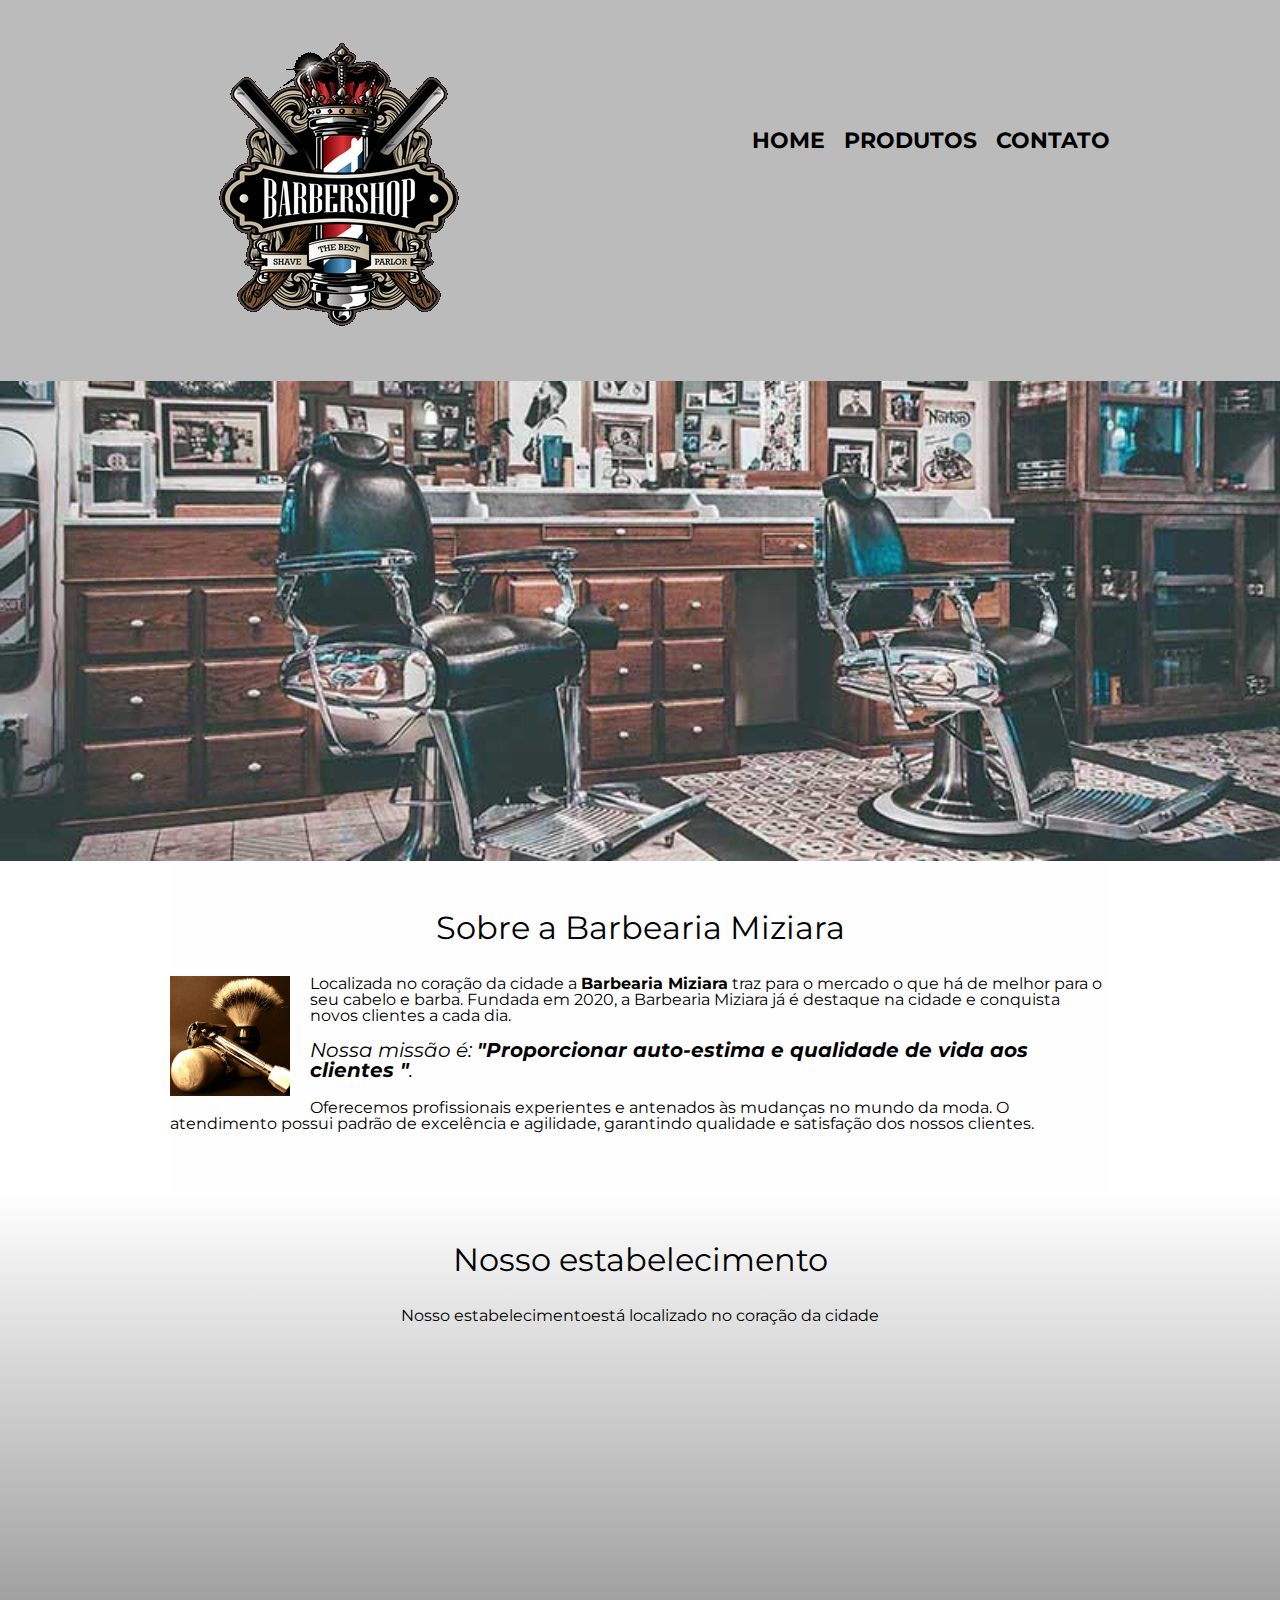
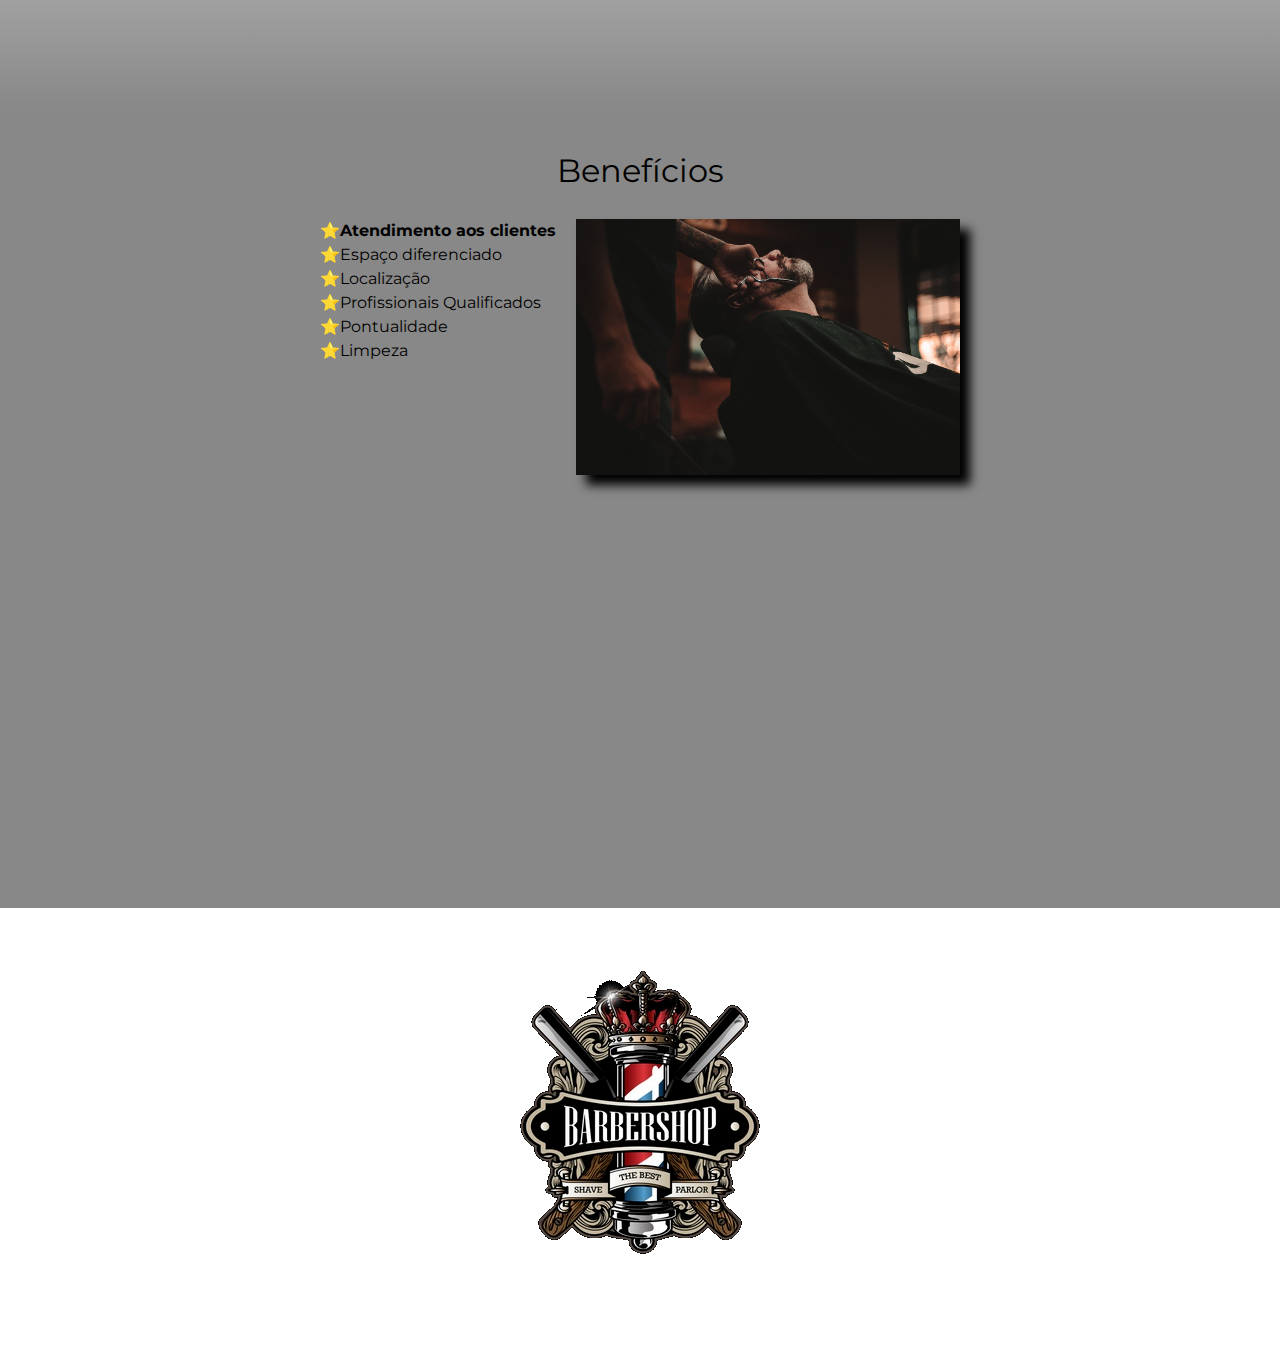
==== commit 40e52374: "Melhorando Responsividade das paginas" ====
--- a/index.html
+++ b/index.html
@@ -15,7 +15,7 @@
     <header>
         <div class="caixa">
             <h1>
-                <img src="img/logo.png"></h1>
+                <img src="img/logo1.png"></h1>
 
             <nav>
                 <ul>
@@ -72,7 +72,7 @@
     </main>
 
     <footer>
-        <img src="img/logo-branco.png ">
+        <img src="img/logo1.png ">
         <p class="copyright ">&copy; Copyright Barbearia Miziara - 2020</p>
     </footer>
 </body>
